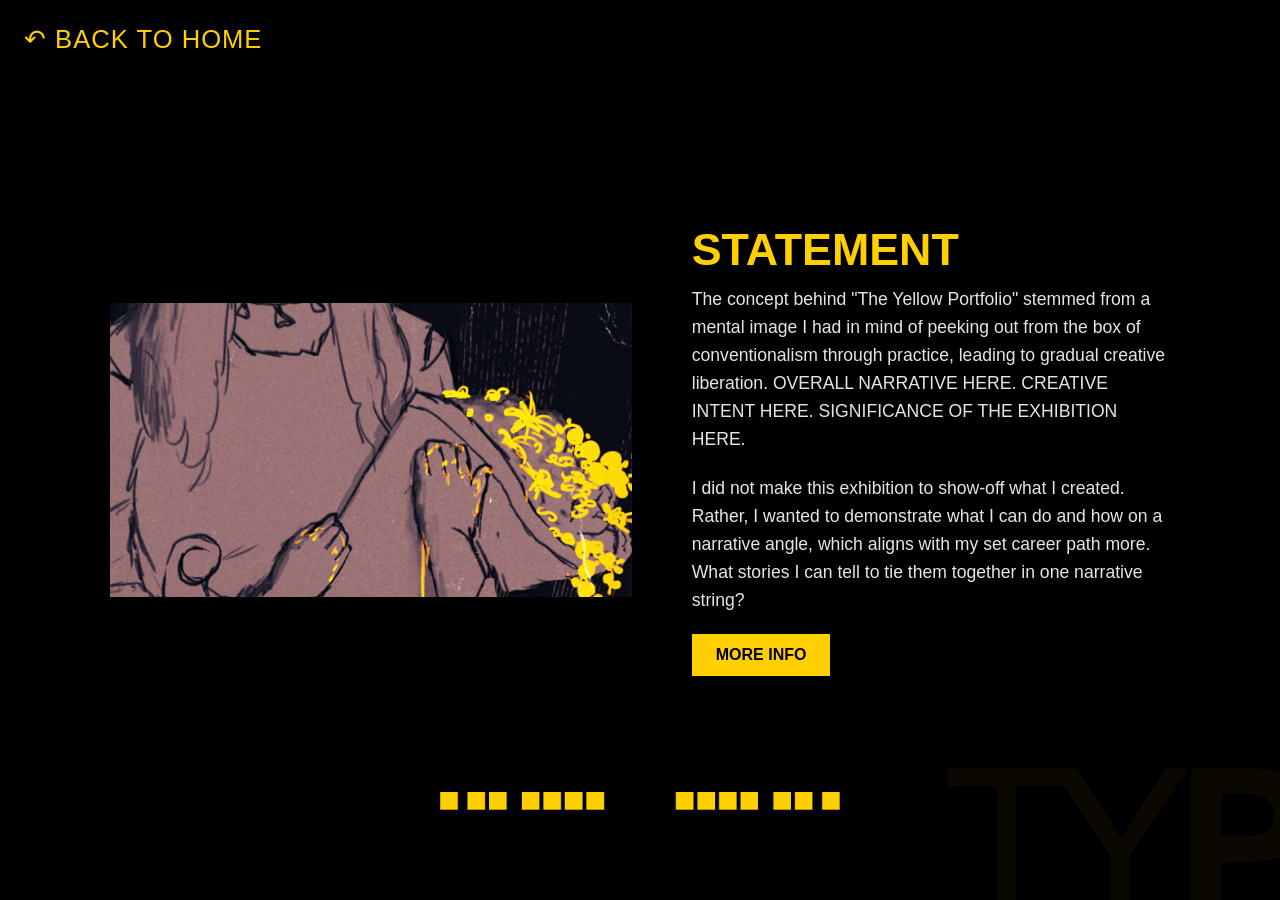
==== about.html @ 9b2bc8b0 "Hotfix 2 Added contact details Also started to prepare for implementation of the intro page proper" ====
<!DOCTYPE html>
<html lang="en">
<!-- 
	Creator: Jophiel Theo Rodriguez
	Date: 27/06/2026
 -->

<head>
    <title>About the Artist | The Yellow Portfolio</title>
    <meta charset="utf-8">
    <meta name="viewport" content="width=device-width, initial-scale=1.0">
    <link rel="stylesheet" href="css/style.css">
    <link rel="icon" type="image/png" href="assets/images/ui/favicon.png">
    <script src="js/info-modal.js" defer></script>
</head>
<body>
    <a href="index.html" class="returnLink">&#8630; BACK TO HOME</a>

    <div class="split">
        <div class="display">
            <img src="assets/images/items/4_01_PRA.jpg" alt="A young man passing between two cars, seemingly about to enter one of them, looking alert.">
        </div>

        <div class="text">
            <h1>Statement</h1>
            <p>The concept behind "The Yellow Portfolio" stemmed from a mental image I had in mind of peeking out from the box of conventionalism through practice, leading to gradual creative liberation. OVERALL NARRATIVE HERE. CREATIVE INTENT HERE. SIGNIFICANCE OF THE EXHIBITION HERE.</p>
            <p>I did not make this exhibition to show-off what I created. Rather, I wanted to demonstrate what I can do and how on a narrative angle, which aligns with my set career path more. What stories I can tell to tie them together in one narrative string?</p>
            <div class="button-group">
                <button id="open-info-btn">More Info</button>
            </div>
            <div id="info-modal" class="info-overlay">
                <div class="info-tab">
                    <button id="close-info-btn">&times;</button>
                    <h2>Project Details</h2>
                    <div class="info-details">
                        <p><strong>About the artist</strong></p>
                        <p>Jophiel Theo Rodriguez is a student currently enrolled in the BMMA program of the Colleges of Arts and Sciences at Mapua Malayan Colleges of Mindanao</p>
                        <p>He is also an aspiring filmmaker, currently set for a career as a writer-director.</p>
                        <p><strong>Contact details</strong></p>
                        <ul>
                            <li>jtRodriguez@mcm.edu.ph</li>
                            <li><a href="www.linkedin.com/in/jophiel-theo-r-549371388">LinkedIn</a></li>
                        </ul>
                    </div>
                </div>
            </div>
        </div>
    </div>
    <img src="assets/images/ui/decor_01.png" class="decor01">
    <img src="../assets/images/ui/typLogo.png" class="decor02">
</body>
</html>
---- css/style.css ----
body {
  background-color: #000000;
  color: #ffffff;
  font-family: Arial, sans-serif;
  margin: 0;
  padding: 5% 4%;
  display: flex;
  justify-content: center;
  align-items: center;
  min-height: 100vh;
  box-sizing: border-box;
  position: relative;
}

/* Standard text formatting */
h1 {
  color: #ffcf00;
  font-size: 2.8rem;
  font-weight: bold;
  margin-top: 0;
  margin-bottom: 10px;
  text-transform: uppercase;
}

h2 {
  text-align: center;
}

h3, h4 {
  color: #ffcf00;
  margin-top: 0;
  margin-bottom: 15px;
  text-transform: uppercase;
}

h3 {
  font-size: 1.8rem;
}

h4 {
  font-size: 1.4rem;
}

p {
  color: #E5E5E5;
  font-size: 1.1rem;
  line-height: 1.6;
  margin-top: 0;
  margin-bottom: 20px;
  white-space: pre-line;
}

a {
  color: #0066CC;
  text-decoration: underline;
  font-size: 1.1rem;
}

li {
  margin: 0.4rem;
}

/* Project pages layout */
.split {
  display: flex;
  flex-direction: row;
  justify-content: space-between;
  align-items: center;
  gap: 60px;
  width: 90%;
  max-width: 1400px;
  margin: 0 auto;
}

.display {
  flex: 1.2;
  width: 100%;
  aspect-ratio: 16 / 9; 
  position: relative;
}

.display img {
  display: block;
  width: 100%;
  height: auto;
  border: none;
}

.display iframe {
  position: absolute;
  top: 0;
  left: 0;
  width: 100%;
  height: 100%;
  border: none;
}

.text {
  flex: 1.1; 
  display: flex;
  flex-direction: column;
  justify-content: flex-start;
}

.returnLink {
  position: absolute;
  top: 24px;
  left: 24px;
  color: #ffcf00;
  text-decoration: none;
  font-size: 1.6rem;
  font-weight: normal;
  letter-spacing: 1px;
  display: inline-block;
  transition: transform 0.2s cubic-bezier(0.175, 0.885, 0.32, 1.275), color 0.3s ease;
  z-index: 10;
}

.returnLink:hover {
  color: #ffe680;
  transform: scale(1.15);
  text-decoration: none;
}

.workHeader {
  display: flex;
  align-items: baseline;
  gap: 20px;
}

/* Page decor */
.decor01 {
  position: absolute;
  bottom: 10%;
  left: 50%;
  transform: translateX(-50%);
  display: block;
  width: 400px;
  max-width: 1200px;
  height: auto;
  pointer-events: none;
  z-index: 1;
}

.yellow-line {
  position: relative;
  width: 100%;
  height: 4px;
  background-color: #ffcf00;
  margin: 10px 0;
}

.yellow-line::before,
.yellow-line::after {
  content: '';
  position: absolute;
  top: -4px;
  width: 12px;
  height: 12px;
  background-color: #ffcf00;
}

.yellow-line::before { left: 0; }
.yellow-line::after { right: 0; }

.decor02 {
  position: fixed;
  bottom: -2%;
  right: -2%;
  width: 28vw;
  max-width: 450px;
  min-width: 250px;
  height: auto;
  opacity: 0.04;
  pointer-events: none;
  z-index: 0;
  user-select: none;
}

/* Responsive Mobile Layout */
@media (max-width: 768px) {
  .split {
    flex-direction: column;
    gap: 30px;
  }
  body {
    padding: 80px 20px 40px 20px; /* Prevents returnLink from covering text */
  }
}

/* YouTube embeds */
.modal {
  display: none;
  position: fixed;
  top: 0;
  left: 0;
  width: 100%;
  height: 100%;
  background-color: rgba(0, 0, 0, 0.6); 
  backdrop-filter: blur(8px);
  -webkit-backdrop-filter: blur(8px);
  z-index: 2000;
  justify-content: center;
  align-items: center;
}

.modal.is-visible {
  display: flex !important;
}

.modal-content {
  position: relative;
  background-color: #111111;
  border: 3px solid #ffcf00;
  padding: 40px;
  width: 90%;
  max-width: 1000px;
  box-sizing: border-box;
  display: flex;
  flex-direction: column;
  box-shadow: 0 10px 30px rgba(0, 0, 0, 0.5);
}

.modal-content iframe {
  width: 100%;
  aspect-ratio: 16 / 9;
  border: none;
  display: block;
}

.modal-content h2 {
  color: #ffcf00;
  font-size: 1.8rem;
  margin-top: 0;
  margin-bottom: 20px;
  text-transform: uppercase;
}

.modal-content .close-btn {
  position: absolute;
  top: 10px;
  right: 15px;
  background: none;
  border: none;
  color: #ffcf00;
  font-size: 32px;
  line-height: 1;
  cursor: pointer;
  transition: color 0.2s ease;
}

.modal-content .close-btn:hover {
  color: #ffffff;
}

/* Gallery layout */
.gallery-container {
  width: 90%;
  max-width: 1400px; 
  margin: 0 auto;
  display: flex;
  flex-direction: column;
  align-items: center;
  gap: 20px;
}

.portfolio-grid {
  display: grid;
  grid-template-columns: repeat(12, 1fr);
  grid-auto-rows: 240px; 
  gap: 12px;
  width: 100%;
}

.work-grid {
  display: grid;
  grid-template-columns: repeat(12, 1fr);
  grid-auto-rows: 240px; 
  gap: 12px;
  width: 100%;
}

@media (min-width: 768px) {
  .work-grid.small-gallery {
    grid-template-columns: repeat(12, 1fr) !important; 
  }

  .work-grid.small-gallery .grid-item:nth-child(-n+4) {
    grid-column: span 3;
  }

  .work-grid.small-gallery .grid-item:nth-child(n+5) {
    grid-column: span 4;
  }
}

.portfolio-grid:hover .grid-item,
.work-grid:hover .grid-item {
  opacity: 0.4;
  filter: blur(2px) brightness(0.6);
}

.grid-item {
  width: 100%;
  height: 100%;
  overflow: hidden;
  background-color: #111111;
  cursor: pointer;
  position: relative;
  z-index: 1;
  transition: transform 0.3s cubic-bezier(0.175, 0.885, 0.32, 1.275), 
              opacity 0.3s ease, 
              filter 0.3s ease,
              box-shadow 0.3s ease;
}

.grid-item img {
  width: 100%;
  height: 100%;
  object-fit: cover;
  display: block;
}

.portfolio-grid .grid-item:hover,
.work-grid .grid-item:hover {
  transform: scale(1.06);
  opacity: 1 !important;
  filter: blur(0) brightness(1.1) !important;
  z-index: 10;
  box-shadow: 0 12px 30px rgba(0, 0, 0, 0.7);
}

/* Info modals */
#open-info-btn, #open-mini-gallery {
  font-family: Arial, sans-serif;
  font-size: 1rem;
  font-weight: bold;
  text-transform: uppercase;
  padding: 12px 24px;
  cursor: pointer;
  display: inline-block;
  transition: transform 0.2s cubic-bezier(0.175, 0.885, 0.32, 1.275), background-color 0.2s ease, color 0.2s ease, border-color 0.2s ease;
}

#open-info-btn {
  background-color: #ffcf00;
  color: #000000;
  border: none;
}

#open-info-btn:hover {
  background-color: #ffe680;
  transform: scale(1.05);
}

#open-mini-gallery {
  background-color: #000000;
  color: #ffcf00;
  border: 2px solid #ffcf00;
  padding: 10px 22px;
}

#open-mini-gallery:hover {
  color: #ffe680;
  border-color: #ffe680;
  background-color: #000000;
  transform: scale(1.05);
}

.info-overlay {
  position: fixed;
  top: 0;
  left: 0;
  width: 100%;
  height: 100%;
  background-color: rgba(0, 0, 0, 0.6); 
  backdrop-filter: blur(8px);
  -webkit-backdrop-filter: blur(8px);
  display: flex;
  justify-content: center;
  align-items: center;
  opacity: 0;
  pointer-events: none;
  transition: opacity 0.3s ease;
  z-index: 2000;
}

.info-overlay.is-visible {
  opacity: 1;
  pointer-events: auto;
}

.info-tab {
  background-color: #111111;
  border: 3px solid #ffcf00;
  padding: 40px 30px 30px 30px;
  width: 90%;
  max-width: 480px;
  position: relative;
  box-sizing: border-box;
  transform: scale(0.85); 
  opacity: 0;
  transition: transform 0.3s cubic-bezier(0.34, 1.56, 0.64, 1), opacity 0.3s ease; 
}

.info-overlay.is-visible {
  opacity: 1;
  pointer-events: auto;
}

.info-overlay.is-visible .info-tab {
  transform: scale(1);
  opacity: 1;
}

.info-tab h2 {
  color: #ffcf00;
  font-size: 1.8rem;
  margin-top: 0;
  margin-bottom: 20px;
  text-transform: uppercase;
}

.info-details p {
  color: #ffffff !important;
  font-size: 1rem;
  line-height: 1.6;
  margin-bottom: 15px;
  white-space: normal;
}

.info-details strong {
  color: #ffcf00;
}

#close-info-btn {
  position: absolute;
  top: 10px;
  right: 15px;
  background: none;
  border: none;
  color: #ffcf00;
  font-size: 32px;
  line-height: 1;
  cursor: pointer;
}

#close-info-btn:hover {
  color: #ffffff;
}

/* Buttons */
.button-group {
  display: flex;
  gap: 15px;
  align-self: flex-start;
}

.btn-link {
  text-decoration: none;
}

a.nav-btn {
  position: fixed;
  top: 50%;
  transform: translateY(-50%);
  background: transparent;
  color: #ffcf00 !important;
  font-size: 5rem;
  font-family: Arial, sans-serif;
  text-decoration: none !important;
  cursor: pointer;
  opacity: 0.5;
  transition: opacity 0.2s ease, transform 0.2s ease;
  z-index: 100;
  padding: 20px;
}

.left-btn {
  left: 20px;
}

.right-btn {
  right: 20px;
}

a.nav-btn:hover {
  opacity: 1;
  transform: translateY(-50%) scale(1.15);
  text-decoration: none !important;
}

/* img-modal*/
.image-modal-overlay {
  position: fixed;
  top: 0;
  left: 0;
  width: 100%;
  height: 100%;
  background-color: rgba(0, 0, 0, 0.7);
  backdrop-filter: blur(10px);
  -webkit-backdrop-filter: blur(10px);
  z-index: 3000;
  display: flex;
  justify-content: center;
  align-items: center;
  opacity: 0;
  pointer-events: none;
  transition: opacity 0.3s ease;
}

.image-modal-overlay.is-visible {
  opacity: 1;
  pointer-events: auto;
}

.image-modal-viewport {
  width: 90%;
  height: 85%;
  display: flex;
  justify-content: center;
  align-items: center;
  overflow: hidden;
}

#modal-target-img {
  max-width: 100%;
  max-height: 100%;
  object-fit: contain;
  transform: scale(0.85);
  opacity: 0;
  transition: transform 0.3s cubic-bezier(0.34, 1.56, 0.64, 1), opacity 0.3s ease;
  user-select: none;
  -webkit-user-select: none;
  -moz-user-select: none;
  -ms-user-select: none;
  -webkit-user-drag: none;
  pointer-events: none;
}

.image-modal-overlay.is-visible #modal-target-img {
  opacity: 1;
  transform: scale(1);
}

#close-img-modal {
  position: absolute;
  top: 20px;
  right: 25px;
  background: none;
  border: none;
  color: #ffcf00;
  font-size: 42px;
  line-height: 1;
  cursor: pointer;
  z-index: 3100;
  transition: transform 0.2s ease, color 0.2s ease;
}

#close-img-modal:hover {
  color: #ffffff;
  transform: scale(1.1);
}
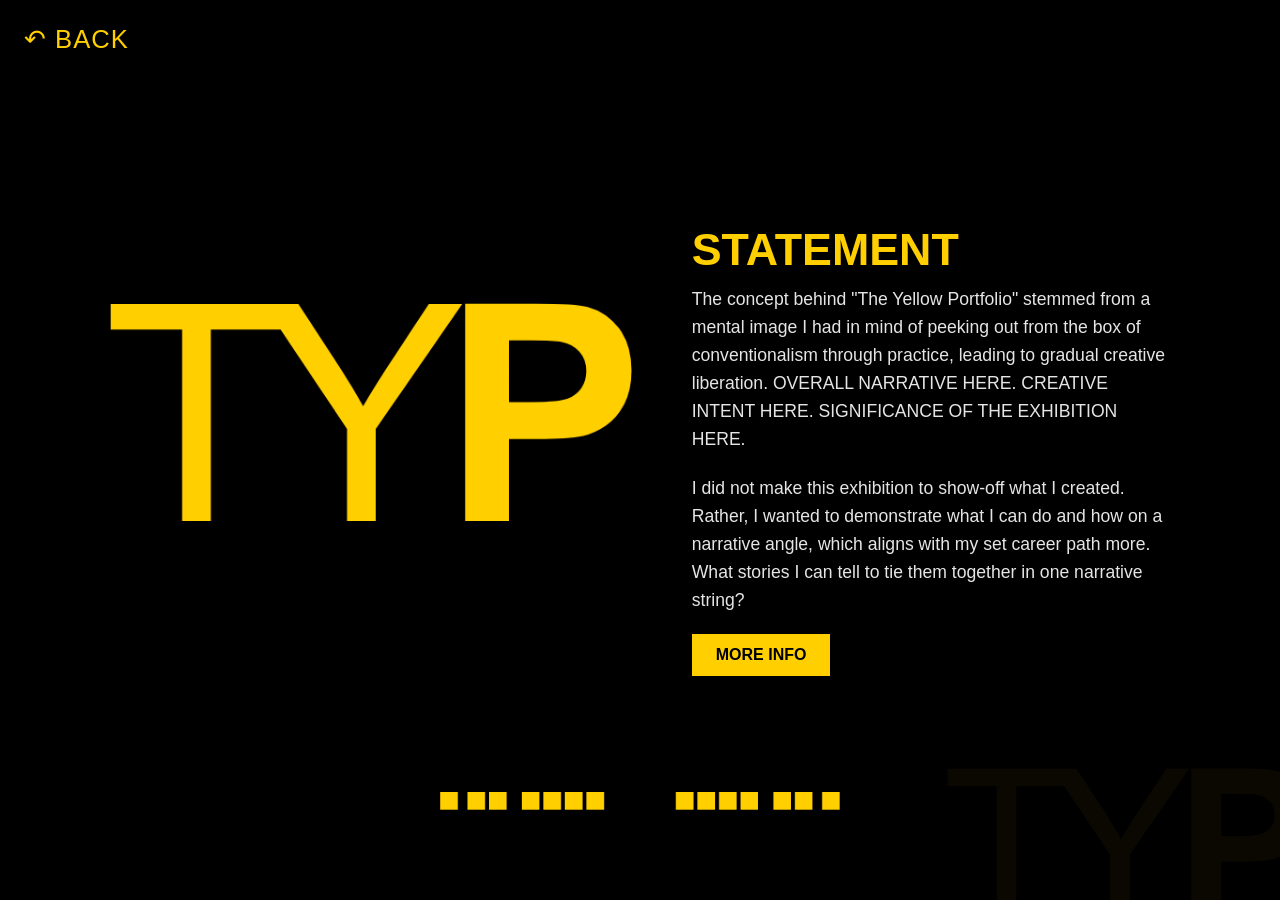
==== commit 5d92a736: "Major Update 4 Implemented alt texts for all hero images across site." ====
--- a/about.html
+++ b/about.html
@@ -14,11 +14,11 @@
     <script src="js/info-modal.js" defer></script>
 </head>
 <body>
-    <a href="index.html" class="returnLink">&#8630; BACK TO HOME</a>
+    <a href="intro.html" class="returnLink">&#8630; BACK</a>
 
     <div class="split">
         <div class="display">
-            <img src="assets/images/items/4_01_PRA.jpg" alt="A young man passing between two cars, seemingly about to enter one of them, looking alert.">
+            <img src="assets/images/ui/typLogo.png" alt="TYP Logo">
         </div>
 
         <div class="text">
@@ -39,7 +39,7 @@
                         <p><strong>Contact details</strong></p>
                         <ul>
                             <li>jtRodriguez@mcm.edu.ph</li>
-                            <li><a href="www.linkedin.com/in/jophiel-theo-r-549371388">LinkedIn</a></li>
+                            <li><a href="https://linkedin.com/in/jophiel-theo-r-549371388" target="_blank" rel="noopener noreferrer">LinkedIn</a></li>
                         </ul>
                     </div>
                 </div>
--- a/css/style.css
+++ b/css/style.css
@@ -24,6 +24,7 @@
 
 h2 {
   text-align: center;
+  color: #ffcf00;
 }
 
 h3, h4 {
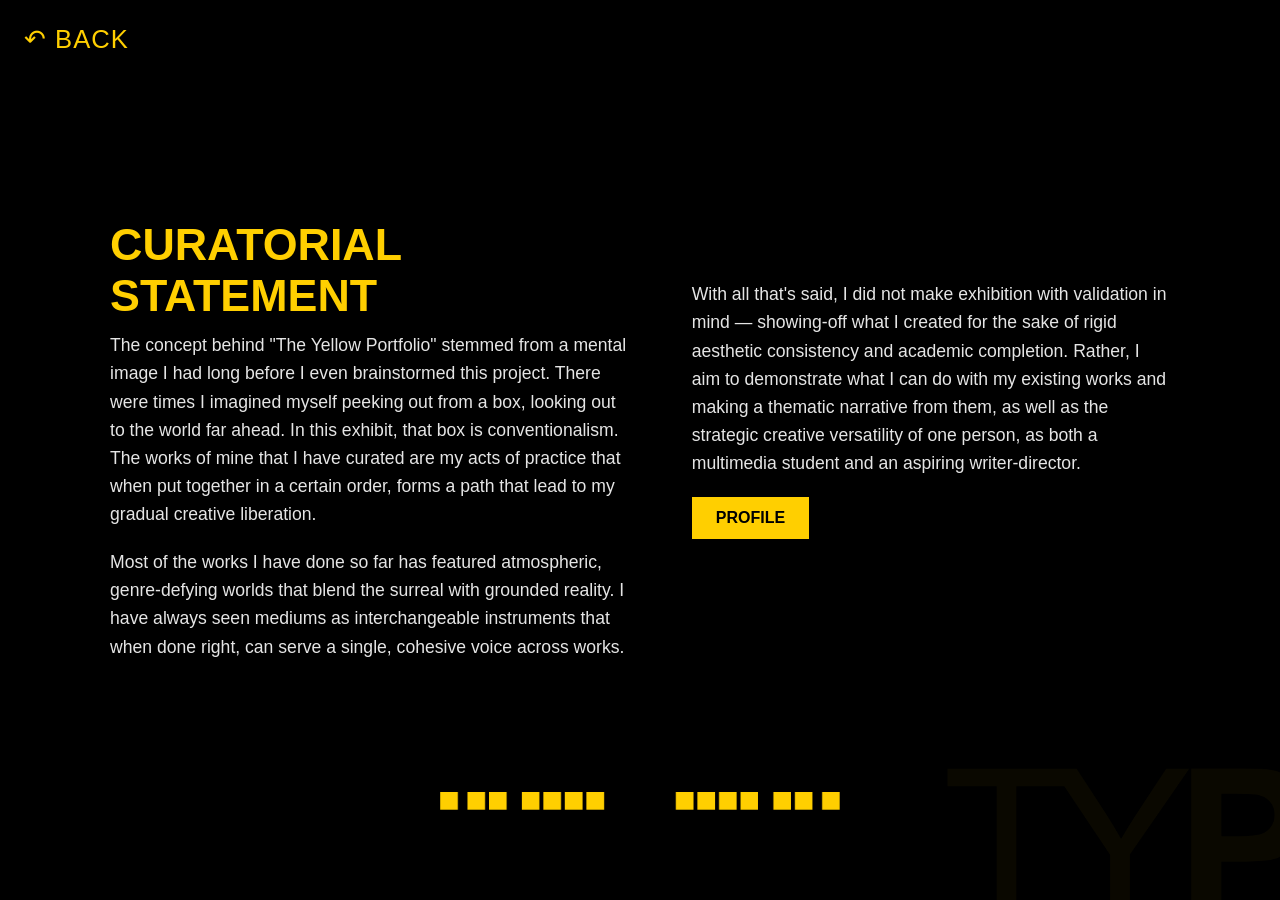
==== commit 6f2b0b99: "Major Update 5 Added hover for the video projects' thumbnails for subtle navigation Updated about p" ====
--- a/about.html
+++ b/about.html
@@ -18,20 +18,20 @@
 
     <div class="split">
         <div class="display">
-            <img src="assets/images/ui/typLogo.png" alt="TYP Logo">
+            <h1>Curatorial Statement</h1>
+            <p>The concept behind "The Yellow Portfolio" stemmed from a mental image I had long before I even brainstormed this project. There were times I imagined myself peeking out from a box, looking out to the world far ahead. In this exhibit, that box is conventionalism. The works of mine that I have curated are my acts of practice that when put together in a certain order, forms a path that lead to my gradual creative liberation.</p>
+            <p>Most of the works I have done so far has featured atmospheric, genre-defying worlds that blend the surreal with grounded reality. I have always seen mediums as interchangeable instruments that when done right, can serve a single, cohesive voice across works.</p>
         </div>
-
         <div class="text">
-            <h1>Statement</h1>
-            <p>The concept behind "The Yellow Portfolio" stemmed from a mental image I had in mind of peeking out from the box of conventionalism through practice, leading to gradual creative liberation. OVERALL NARRATIVE HERE. CREATIVE INTENT HERE. SIGNIFICANCE OF THE EXHIBITION HERE.</p>
-            <p>I did not make this exhibition to show-off what I created. Rather, I wanted to demonstrate what I can do and how on a narrative angle, which aligns with my set career path more. What stories I can tell to tie them together in one narrative string?</p>
+            <h1 style="visibility: hidden; user-select: none;" aria-hidden="true">Statement</h1>
+            <p>With all that's said, I did not make exhibition with validation in mind — showing-off what I created for the sake of rigid aesthetic consistency and academic completion. Rather, I aim to demonstrate what I can do with my existing works and making a thematic narrative from them, as well as the strategic creative versatility of one person, as both a multimedia student and an aspiring writer-director.</p>
             <div class="button-group">
-                <button id="open-info-btn">More Info</button>
+                <button id="open-info-btn">Profile</button>
             </div>
             <div id="info-modal" class="info-overlay">
                 <div class="info-tab">
                     <button id="close-info-btn">&times;</button>
-                    <h2>Project Details</h2>
+                    <h2>&#9632;&#9632;&#9632;&#9632;&#9632;</h2>
                     <div class="info-details">
                         <p><strong>About the artist</strong></p>
                         <p>Jophiel Theo Rodriguez is a student currently enrolled in the BMMA program of the Colleges of Arts and Sciences at Mapua Malayan Colleges of Mindanao</p>
--- a/css/style.css
+++ b/css/style.css
@@ -66,7 +66,7 @@
   display: flex;
   flex-direction: row;
   justify-content: space-between;
-  align-items: center;
+  align-items: flex-start;
   gap: 60px;
   width: 90%;
   max-width: 1400px;
@@ -76,8 +76,7 @@
 .display {
   flex: 1.2;
   width: 100%;
-  aspect-ratio: 16 / 9; 
-  position: relative;
+  padding-top: 0px;
 }
 
 .display img {
@@ -253,6 +252,16 @@
 .modal-content .close-btn:hover {
   color: #ffffff;
 }
+
+.vid-display {
+  transition: transform 0.2s ease-in-out, box-shadow 0.2s ease-in-out;
+  cursor: pointer;
+}
+
+.vid-display:hover {
+  transform: scale(1.03);
+}
+
 
 /* Gallery layout */
 .gallery-container {
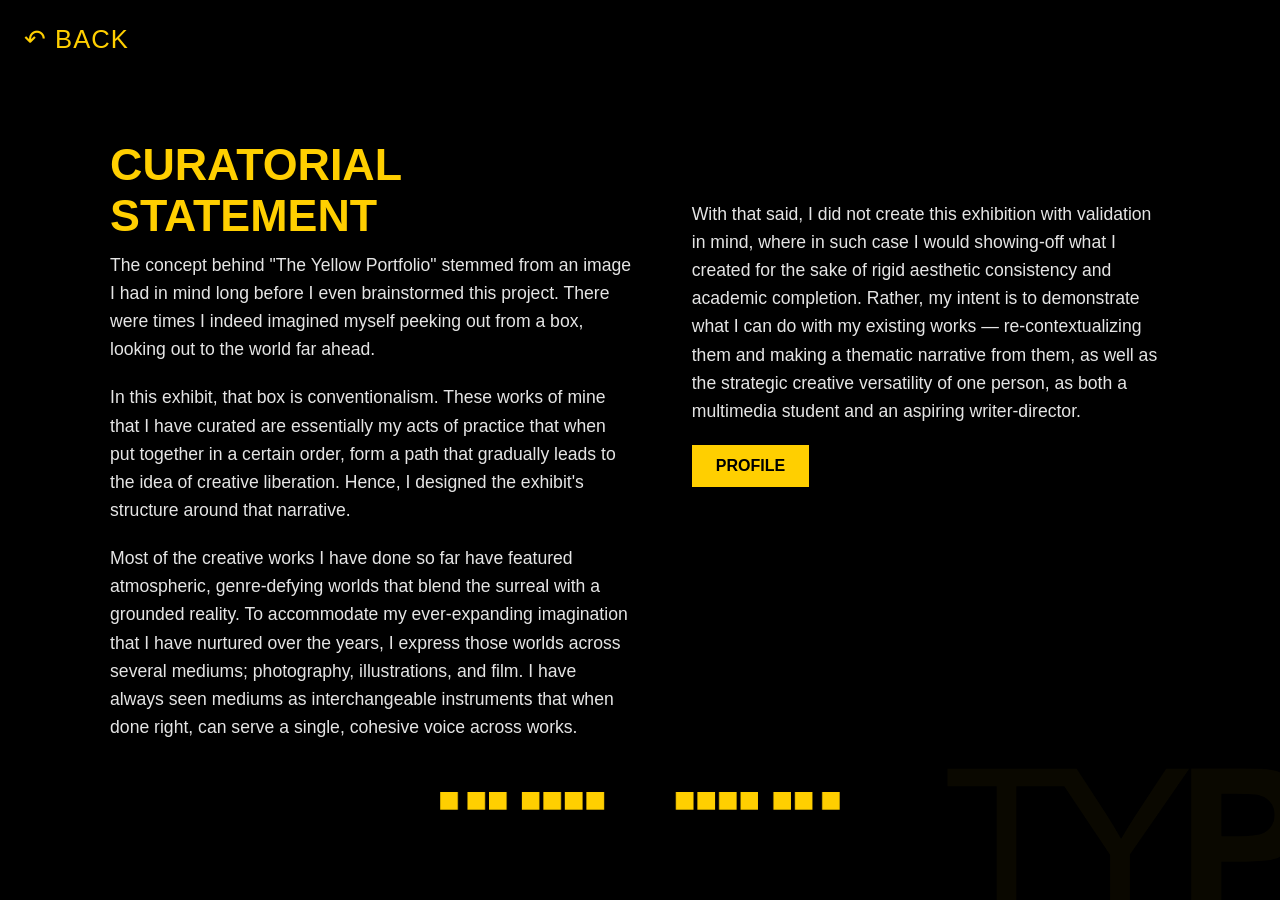
==== commit b3631418: "Hotfix 2 Updated rationales and curatorial statement" ====
--- a/about.html
+++ b/about.html
@@ -19,12 +19,13 @@
     <div class="split">
         <div class="display">
             <h1>Curatorial Statement</h1>
-            <p>The concept behind "The Yellow Portfolio" stemmed from a mental image I had long before I even brainstormed this project. There were times I imagined myself peeking out from a box, looking out to the world far ahead. In this exhibit, that box is conventionalism. The works of mine that I have curated are my acts of practice that when put together in a certain order, forms a path that lead to my gradual creative liberation.</p>
-            <p>Most of the works I have done so far has featured atmospheric, genre-defying worlds that blend the surreal with grounded reality. I have always seen mediums as interchangeable instruments that when done right, can serve a single, cohesive voice across works.</p>
+            <p>The concept behind "The Yellow Portfolio" stemmed from an image I had in mind long before I even brainstormed this project. There were times I indeed imagined myself peeking out from a box, looking out to the world far ahead.</p>
+            <p>In this exhibit, that box is conventionalism. These works of mine that I have curated are essentially my acts of practice that when put together in a certain order, form a path that gradually leads to the idea of creative liberation. Hence, I designed the exhibit's structure around that narrative.</p>
+            <p>Most of the creative works I have done so far have featured atmospheric, genre-defying worlds that blend the surreal with a grounded reality. To accommodate my ever-expanding imagination that I have nurtured over the years, I express those worlds across several mediums; photography, illustrations, and film. I have always seen mediums as interchangeable instruments that when done right, can serve a single, cohesive voice across works.</p>
         </div>
         <div class="text">
             <h1 style="visibility: hidden; user-select: none;" aria-hidden="true">Statement</h1>
-            <p>With all that's said, I did not make exhibition with validation in mind — showing-off what I created for the sake of rigid aesthetic consistency and academic completion. Rather, I aim to demonstrate what I can do with my existing works and making a thematic narrative from them, as well as the strategic creative versatility of one person, as both a multimedia student and an aspiring writer-director.</p>
+            <p>With that said, I did not create this exhibition with validation in mind, where in such case I would showing-off what I created for the sake of rigid aesthetic consistency and academic completion. Rather, my intent is to demonstrate what I can do with my existing works &#8212; re-contextualizing them and making a thematic narrative from them, as well as the strategic creative versatility of one person, as both a multimedia student and an aspiring writer-director.</p>
             <div class="button-group">
                 <button id="open-info-btn">Profile</button>
             </div>
--- a/css/style.css
+++ b/css/style.css
@@ -77,6 +77,8 @@
   flex: 1.2;
   width: 100%;
   padding-top: 0px;
+  position: relative;
+  aspect-ratio: 16 / 9;
 }
 
 .display img {
@@ -177,14 +179,21 @@
   user-select: none;
 }
 
-/* Responsive Mobile Layout */
+/* Mobile layout */
 @media (max-width: 768px) {
   .split {
     flex-direction: column;
     gap: 30px;
   }
   body {
-    padding: 80px 20px 40px 20px; /* Prevents returnLink from covering text */
+    padding: 80px 20px 40px 20px; 
+  }
+  h1, h2, h3, h4 {
+    text-align: center;
+  }
+  .decor01 {
+    width: 90%; 
+    bottom: 5%;
   }
 }
 
